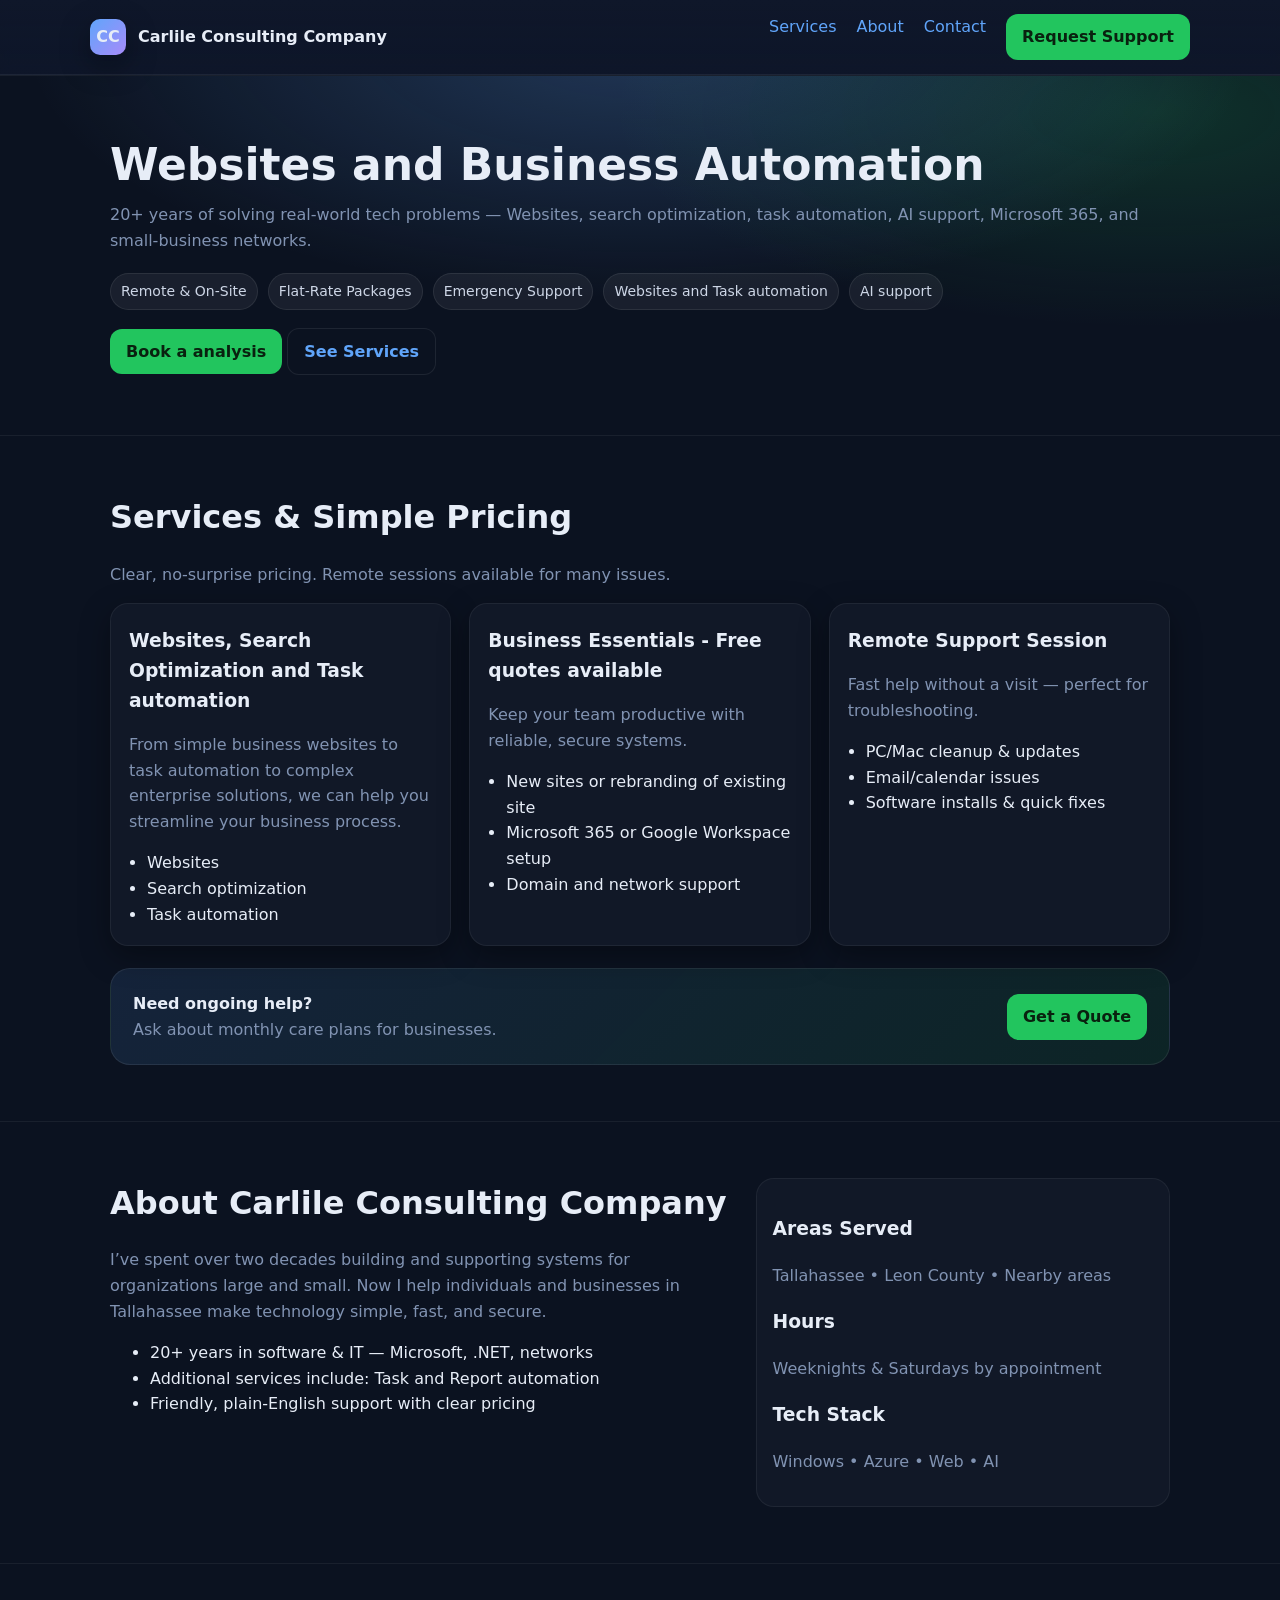
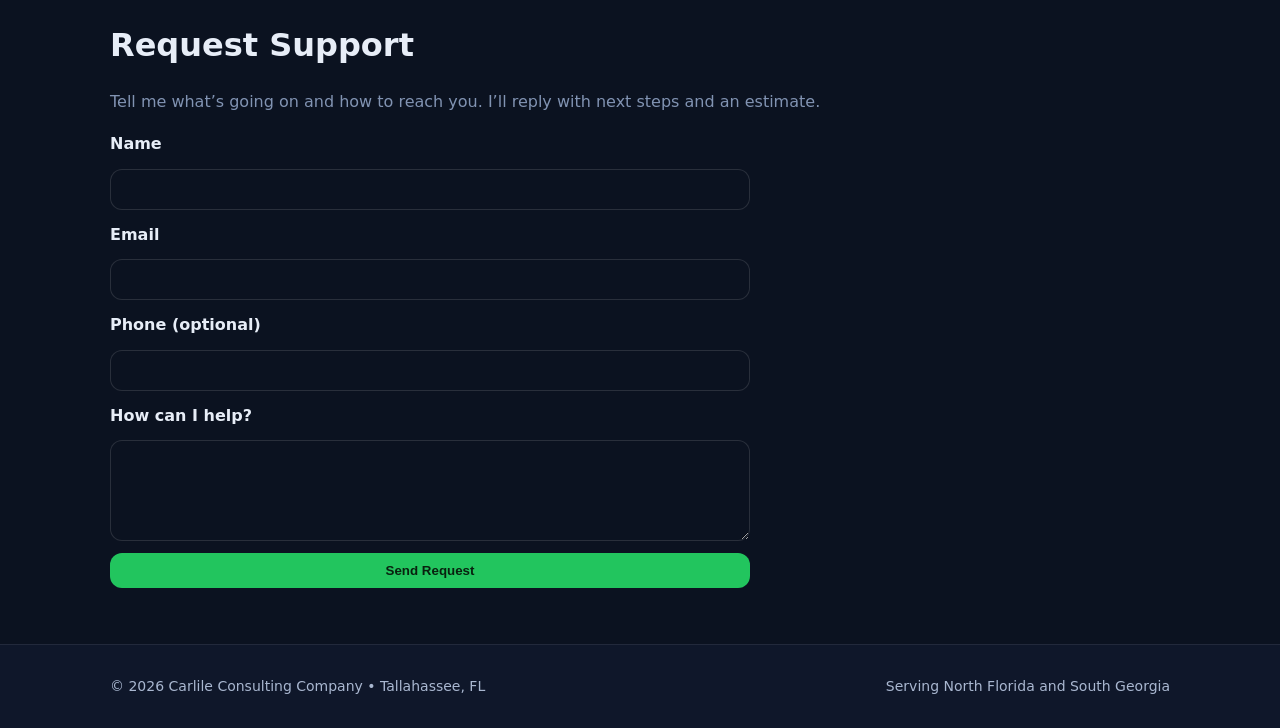
==== index.html @ 08ec19b7 "Update index.html" ====
<!DOCTYPE html>
<html lang="en">
<head>
  <meta charset="utf-8" />
  <meta name="viewport" content="width=device-width, initial-scale=1" />
  <title>Carlile Consulting Company | Websites and Process Automation in Tallahassee</title>
  <meta name="description" content="IT support in Tallahassee and Leon County. Websites, Search optimization, process and task automation, AI support, Wi‑Fi, Microsoft 365/Google Workspace, networking, cybersecurity basics, and remote help." />
  <meta name="theme-color" content="#0f172a" />

  <!-- Open Graph / Twitter -->
  <meta property="og:title" content="Carlile Consulting Company – Reliable IT Support" />
  <meta property="og:description" content="Local IT help in Tallahassee." />
  <meta property="og:type" content="website" />
  <meta property="og:url" content="https://www.carlileconsultingcompany.com/" />
  <meta property="og:image" content="/og-image.jpg" />
  <meta name="twitter:card" content="summary_large_image" />

  <!-- Favicon placeholders (replace files when ready) -->
  <link rel="icon" href="/favicon.ico" />
  <link rel="apple-touch-icon" href="/apple-touch-icon.png" />

  <style>
    :root{
      --bg: #0b1220;      /* page background */
      --panel:#0f172a;    /* header/footer panels */
      --muted:#8193b2;    /* secondary text */
      --fg:#e7edf7;       /* primary text */
      --brand:#60a5fa;    /* accents */
      --cta:#22c55e;      /* call-to-action */
      --card:#111827;     /* card background */
      --ring: rgba(96,165,250,.5);
      --shadow: 0 10px 30px rgba(0,0,0,.35);
    }
    *{box-sizing:border-box}
    html,body{margin:0;padding:0;background:var(--bg);color:var(--fg);font:16px/1.6 system-ui,-apple-system,Segoe UI,Roboto,Inter,Helvetica,Arial,sans-serif;}
    a{color:var(--brand);text-decoration:none}
    a:hover{text-decoration:underline}
    .container{max-width:1100px;margin-inline:auto;padding:0 20px}
    .sr-only{position:absolute;width:1px;height:1px;padding:0;margin:-1px;overflow:hidden;clip:rect(0,0,0,0);white-space:nowrap;border:0}

    /* Header */
    header{position:sticky;top:0;z-index:50;background:linear-gradient(180deg,var(--panel),rgba(15,23,42,.85));backdrop-filter:saturate(140%) blur(6px);border-bottom:1px solid rgba(255,255,255,.06)}
    .nav{display:flex;align-items:center;justify-content:space-between;padding:14px 0}
    .brand{display:flex;gap:12px;align-items:center}
    .logo{width:36px;height:36px;border-radius:10px;background:linear-gradient(135deg,var(--brand),#a78bfa);display:grid;place-items:center;box-shadow:var(--shadow)}
    .logo span{font-weight:700}
    nav ul{display:flex;gap:20px;list-style:none;margin:0;padding:0}
    .btn{display:inline-block;padding:10px 16px;border-radius:12px;font-weight:600;border:1px solid rgba(255,255,255,.08);background:#0b1220}
    .btn:hover{border-color:rgba(255,255,255,.25)}
    .btn-cta{background:var(--cta);border:none;color:#09210f}
    .btn-cta:hover{filter:brightness(1.05)}
    .mobile-toggle{display:none}

    /* Hero */
    .hero{padding:64px 0 40px;background:radial-gradient(80% 120% at 50% -10%,rgba(96,165,250,.25),transparent 60%), radial-gradient(70% 100% at 90% 10%,rgba(34,197,94,.18),transparent 60%)}
    .hero h1{font-size:clamp(28px,5vw,44px);line-height:1.15;margin:0 0 12px}
    .hero p{color:var(--muted);margin:0 0 20px}
    .badges{display:flex;flex-wrap:wrap;gap:10px;margin:18px 0}
    .badge{padding:6px 10px;border-radius:999px;background:rgba(255,255,255,.06);border:1px solid rgba(255,255,255,.08);font-size:14px;color:#cdd6e6}

    /* Sections */
    section{padding:56px 0;border-top:1px solid rgba(255,255,255,.06)}
    h2{font-size:clamp(22px,3.6vw,32px);margin:0 0 18px}
    .muted{color:var(--muted)}

    /* Services grid */
    .grid{display:grid;gap:18px}
    @media (min-width:720px){.grid{grid-template-columns:repeat(3,1fr)}}
    .card{background:var(--card);border:1px solid rgba(255,255,255,.06);border-radius:18px;padding:18px;box-shadow:var(--shadow)}
    .card h3{margin:4px 0 8px}
    .price{font-weight:700}
    .card ul{padding-left:18px;margin:6px 0 0}

    /* CTA panel */
    .panel{background:linear-gradient(135deg,rgba(96,165,250,.12),rgba(34,197,94,.10));border:1px solid rgba(255,255,255,.08);border-radius:20px;padding:22px;display:flex;gap:18px;align-items:center;justify-content:space-between;flex-wrap:wrap}

    /* About */
    .about{display:grid;gap:24px}
    @media (min-width:900px){.about{grid-template-columns:1.2fr .8fr}}
    .about .xp{background:var(--card);border:1px solid rgba(255,255,255,.06);border-radius:18px;padding:16px}

    /* Contact */
    form{display:grid;gap:12px;max-width:640px}
    label{font-weight:600}
    input,textarea{width:100%;padding:12px 14px;border-radius:12px;border:1px solid rgba(255,255,255,.12);background:#0b1220;color:var(--fg)}
    input:focus,textarea:focus{outline:2px solid var(--ring);border-color:transparent}

    /* Footer */
    footer{background:var(--panel);padding:30px 0;border-top:1px solid rgba(255,255,255,.08)}
    .foot{display:flex;gap:12px;flex-wrap:wrap;align-items:center;justify-content:space-between}
    .small{font-size:14px;color:#a9b7d0}

    /* Mobile nav */
    @media (max-width:720px){
      nav ul{display:none}
      .mobile-toggle{display:inline-flex;align-items:center;justify-content:center;width:40px;height:40px;border-radius:10px;border:1px solid rgba(255,255,255,.12);background:#0b1220}
      .mobile-open nav ul{display:flex;flex-direction:column;gap:12px;position:absolute;left:16px;right:16px;top:64px;padding:16px;border-radius:14px;background:#0b1220;border:1px solid rgba(255,255,255,.12)}
    }
  </style>
  <link rel="canonical" href="https://www.carlileconsultingcompany.com/" />
  <link rel="sitemap" type="application/xml" href="/sitemap.xml" />
</head>
<body>
  <a class="sr-only" href="#main">Skip to content</a>

  <header>
    <div class="container nav">
      <div class="brand">
        <div class="logo" aria-hidden="true"><span>CC</span></div>
        <strong>Carlile Consulting Company</strong>
      </div>
      <button class="mobile-toggle" aria-label="Toggle navigation" onclick="document.body.classList.toggle('mobile-open')">☰</button>
      <nav aria-label="Primary">
        <ul>
          <li><a href="#services">Services</a></li>
          <li><a href="#about">About</a></li>
          <li><a href="#contact">Contact</a></li>
          <li><a class="btn btn-cta" href="#contact">Request Support</a></li>
        </ul>
      </nav>
    </div>
  </header>

  <main id="main">
    <section class="hero">
      <div class="container">
        <h1>Websites and Business Automation</h1>
        <p class="muted">20+ years of solving real‑world tech problems — Websites, search optimization, task automation, AI support, Microsoft 365, and small‑business networks.</p>
        <div class="badges">
          <span class="badge">Remote & On‑Site</span>
          <span class="badge">Flat‑Rate Packages</span>
          <span class="badge">Emergency Support</span>
          <span class="badge">Websites and Task automation</span>
          <span class="badge">AI support</span>
        </div>
        <p>
          <a class="btn btn-cta" href="#contact">Book a analysis</a>
          <a class="btn" href="#services">See Services</a>
        </p>
      </div>
    </section>

    <section id="services">
      <div class="container">
        <h2>Services & Simple Pricing</h2>
        <p class="muted">Clear, no‑surprise pricing. Remote sessions available for many issues.</p>
        <div class="grid">
          <article class="card">
            <h3>Websites, Search Optimization and Task automation</h3>
            <p class="muted">From simple business websites to task automation to complex enterprise solutions, we can help you streamline your business process.</p>
            <ul>
              <li>Websites</li>
              <li>Search optimization</li>
              <li>Task automation</li>
            </ul>
          </article>
          <article class="card">
            <h3>Business Essentials <span class="price"> - Free quotes available</span></h3>
            <p class="muted">Keep your team productive with reliable, secure systems.</p>
            <ul>
              <li>New sites or rebranding of existing site</li>
              <li>Microsoft 365 or Google Workspace setup</li>
              <li>Domain and network support</li>
            </ul>
          </article>
          <article class="card">
            <h3>Remote Support Session</h3>
            <p class="muted">Fast help without a visit — perfect for troubleshooting.</p>
            <ul>
              <li>PC/Mac cleanup & updates</li>
              <li>Email/calendar issues</li>
              <li>Software installs & quick fixes</li>
            </ul>
          </article>
        </div>

        <div class="panel" style="margin-top:22px">
          <div>
            <strong>Need ongoing help?</strong>
            <div class="muted">Ask about monthly care plans for businesses.</div>
          </div>
          <a class="btn btn-cta" href="#contact">Get a Quote</a>
        </div>
      </div>
    </section>

    <section id="about">
      <div class="container about">
        <div>
          <h2>About Carlile Consulting Company</h2>
          <p class="muted">I’ve spent over two decades building and supporting systems for organizations large and small. Now I help individuals and businesses in Tallahassee make technology simple, fast, and secure.</p>
          <ul>
            <li>20+ years in software & IT — Microsoft, .NET, networks</li>
            <li>Additional services include: Task and Report automation</li>
            <li>Friendly, plain‑English support with clear pricing</li>
          </ul>
        </div>
        <aside class="xp">
          <h3>Areas Served</h3>
          <p class="muted">Tallahassee • Leon County • Nearby areas</p>
          <h3>Hours</h3>
          <p class="muted">Weeknights & Saturdays by appointment</p>
          <h3>Tech Stack</h3>
          <p class="muted">Windows • Azure • Web • AI</p>
        </aside>
      </div>
    </section>

    <section id="contact">
      <div class="container">
        <h2>Request Support</h2>
        <p class="muted">Tell me what’s going on and how to reach you. I’ll reply with next steps and an estimate.</p>
        <form id="contact-form" action="https://formspree.io/f/mdklwoqv" method="POST" onsubmit="return handleSubmit(event)">
          <label for="name">Name</label>
          <input id="name" name="name" type="text" required>
        
          <label for="email">Email</label>
          <input id="email" name="email" type="email" required>
        
          <label for="phone">Phone (optional)</label>
          <input id="phone" name="phone" type="tel">
        
          <label for="message">How can I help?</label>
          <textarea id="message" name="message" rows="5" required></textarea>
        
          <!-- Optional subject + tiny spam honeypot -->
          <input type="hidden" name="_subject" value="New support request from website">
          <input type="text" name="company" tabindex="-1" autocomplete="off" style="position:absolute;left:-10000px;">
        
          <button class="btn btn-cta" type="submit">Send Request</button>
        </form>

        <noscript>
          <p class="small">After you submit, you’ll see a simple confirmation page from our form provider. You can return here with your browser’s back button. For urgent requests, email <a href="mailto:support@carlileconsultingcompany.com">support@carlileconsultingcompany.com</a>.</p>
        </noscript>
      </div>
    </section>
  </main>

  <footer>
    <div class="container foot">
      <div class="small">© <span id="y"></span> Carlile Consulting Company • Tallahassee, FL</div>
      <div class="small">Serving North Florida and South Georgia</div>
    </div>
  </footer>

  <script>
    // Update copyright year
    const y = document.getElementById('y');
    if (y) y.textContent = new Date().getFullYear();

    // Formspree AJAX submit + redirect to /thanks.html
    window.handleSubmit = async function(e){
      e.preventDefault();
      const form = document.getElementById('contact-form');
      const submitBtn = form?.querySelector('button[type="submit"]');
      if (!form) return false;
      try {
        if (submitBtn){ submitBtn.disabled = true; submitBtn.textContent = 'Sending…'; }
        const data = new FormData(form);
        const res = await fetch(form.action, { method: form.method || 'POST', body: data, headers: { 'Accept': 'application/json' } });
        if (res.ok){
          window.location.href = '/thanks.html';
          return false;
        }
        const out = await res.json().catch(()=>null);
        const msg = out && out.errors ? out.errors.map(x=>x.message).join('') : 'There was a problem submitting the form. Please email support@carlileconsultingcompany.com.';
        alert(msg);
      } catch(err){
        alert('Network error. Please email support@carlileconsultingcompany.com.');
      } finally {
        if (submitBtn){ submitBtn.disabled = false; submitBtn.textContent = 'Send Request'; }
      }
      return false;
    }
  </script>
</body>
</html>
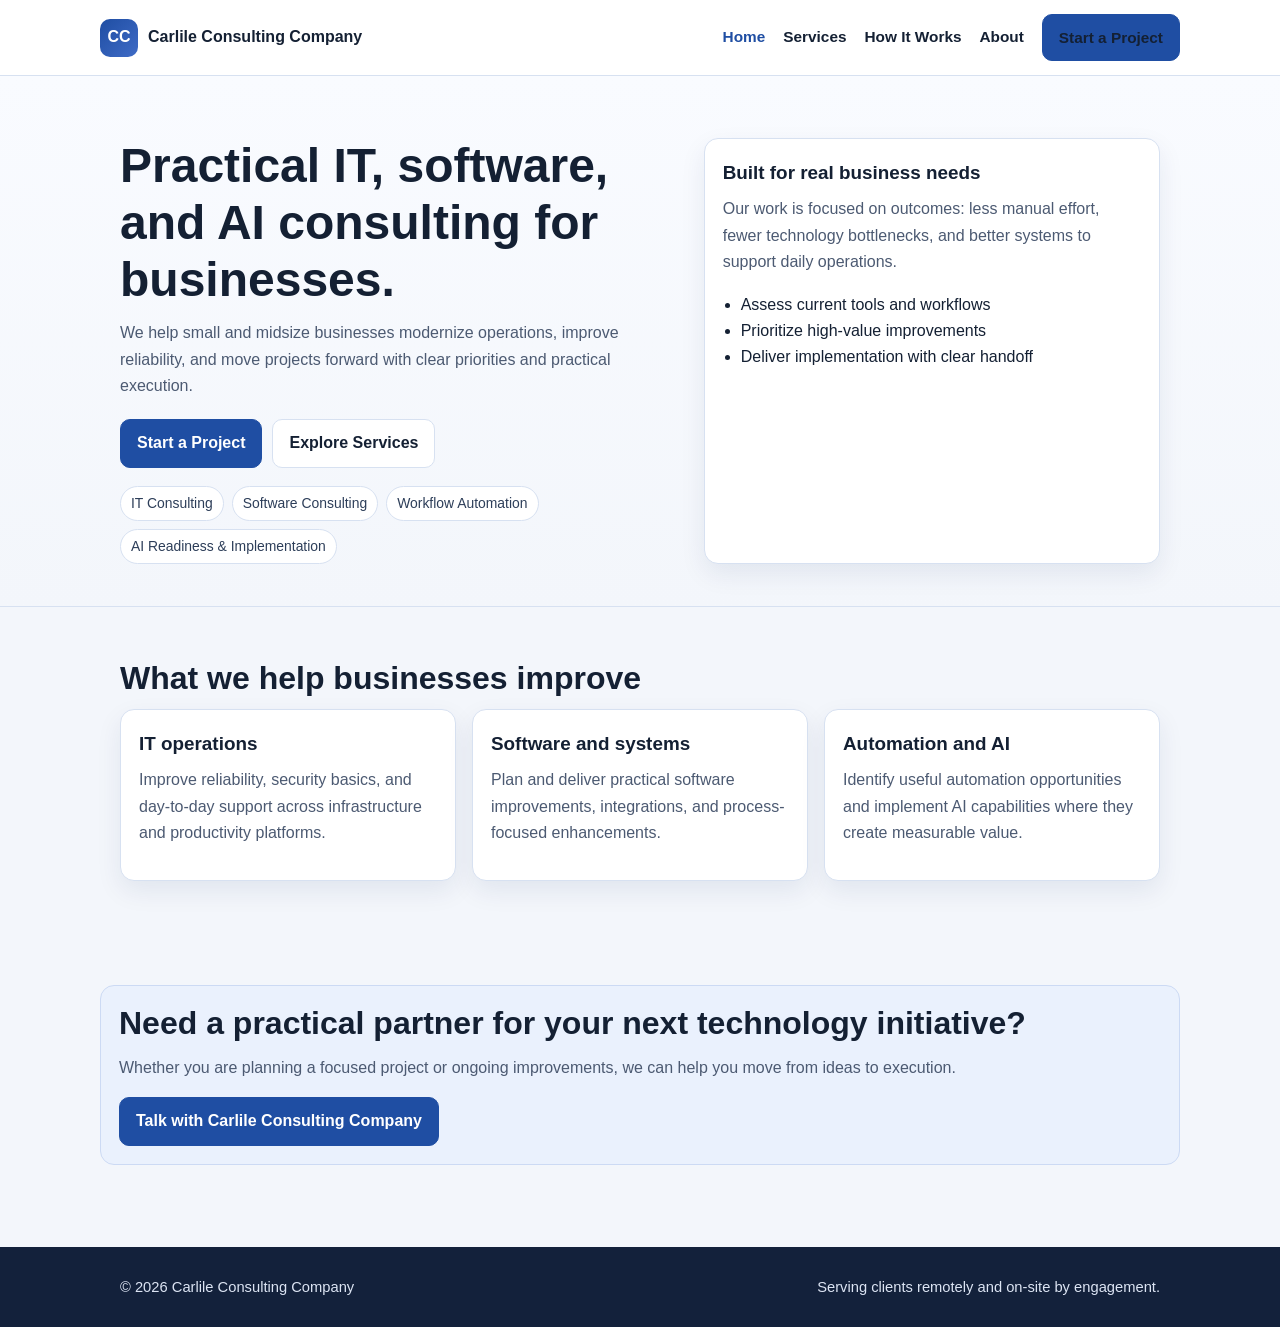
==== commit 69c19472: "Rebrand site for business-focused consulting and multi-page structure" ====
--- a/index.html
+++ b/index.html
@@ -3,119 +3,32 @@
 <head>
   <meta charset="utf-8" />
   <meta name="viewport" content="width=device-width, initial-scale=1" />
-  <title>Carlile Consulting Company | Websites and Process Automation in Tallahassee</title>
-  <meta name="description" content="IT support in Tallahassee and Leon County. Websites, Search optimization, process and task automation, AI support, Wi‑Fi, Microsoft 365/Google Workspace, networking, cybersecurity basics, and remote help." />
-  <meta name="theme-color" content="#0f172a" />
-
-  <!-- Open Graph / Twitter -->
-  <meta property="og:title" content="Carlile Consulting Company – Reliable IT Support" />
-  <meta property="og:description" content="Local IT help in Tallahassee." />
+  <title>Carlile Consulting Company | Practical IT, Software, and AI Consulting</title>
+  <meta name="description" content="Carlile Consulting Company helps small and midsize businesses improve operations through practical IT consulting, software consulting, workflow automation, and AI implementation." />
+  <meta property="og:title" content="Carlile Consulting Company" />
+  <meta property="og:description" content="Practical IT, software, and AI consulting for businesses." />
   <meta property="og:type" content="website" />
   <meta property="og:url" content="https://www.carlileconsultingcompany.com/" />
-  <meta property="og:image" content="/og-image.jpg" />
-  <meta name="twitter:card" content="summary_large_image" />
-
-  <!-- Favicon placeholders (replace files when ready) -->
+  <link rel="canonical" href="https://www.carlileconsultingcompany.com/" />
   <link rel="icon" href="/favicon.ico" />
-  <link rel="apple-touch-icon" href="/apple-touch-icon.png" />
-
-  <style>
-    :root{
-      --bg: #0b1220;      /* page background */
-      --panel:#0f172a;    /* header/footer panels */
-      --muted:#8193b2;    /* secondary text */
-      --fg:#e7edf7;       /* primary text */
-      --brand:#60a5fa;    /* accents */
-      --cta:#22c55e;      /* call-to-action */
-      --card:#111827;     /* card background */
-      --ring: rgba(96,165,250,.5);
-      --shadow: 0 10px 30px rgba(0,0,0,.35);
-    }
-    *{box-sizing:border-box}
-    html,body{margin:0;padding:0;background:var(--bg);color:var(--fg);font:16px/1.6 system-ui,-apple-system,Segoe UI,Roboto,Inter,Helvetica,Arial,sans-serif;}
-    a{color:var(--brand);text-decoration:none}
-    a:hover{text-decoration:underline}
-    .container{max-width:1100px;margin-inline:auto;padding:0 20px}
-    .sr-only{position:absolute;width:1px;height:1px;padding:0;margin:-1px;overflow:hidden;clip:rect(0,0,0,0);white-space:nowrap;border:0}
-
-    /* Header */
-    header{position:sticky;top:0;z-index:50;background:linear-gradient(180deg,var(--panel),rgba(15,23,42,.85));backdrop-filter:saturate(140%) blur(6px);border-bottom:1px solid rgba(255,255,255,.06)}
-    .nav{display:flex;align-items:center;justify-content:space-between;padding:14px 0}
-    .brand{display:flex;gap:12px;align-items:center}
-    .logo{width:36px;height:36px;border-radius:10px;background:linear-gradient(135deg,var(--brand),#a78bfa);display:grid;place-items:center;box-shadow:var(--shadow)}
-    .logo span{font-weight:700}
-    nav ul{display:flex;gap:20px;list-style:none;margin:0;padding:0}
-    .btn{display:inline-block;padding:10px 16px;border-radius:12px;font-weight:600;border:1px solid rgba(255,255,255,.08);background:#0b1220}
-    .btn:hover{border-color:rgba(255,255,255,.25)}
-    .btn-cta{background:var(--cta);border:none;color:#09210f}
-    .btn-cta:hover{filter:brightness(1.05)}
-    .mobile-toggle{display:none}
-
-    /* Hero */
-    .hero{padding:64px 0 40px;background:radial-gradient(80% 120% at 50% -10%,rgba(96,165,250,.25),transparent 60%), radial-gradient(70% 100% at 90% 10%,rgba(34,197,94,.18),transparent 60%)}
-    .hero h1{font-size:clamp(28px,5vw,44px);line-height:1.15;margin:0 0 12px}
-    .hero p{color:var(--muted);margin:0 0 20px}
-    .badges{display:flex;flex-wrap:wrap;gap:10px;margin:18px 0}
-    .badge{padding:6px 10px;border-radius:999px;background:rgba(255,255,255,.06);border:1px solid rgba(255,255,255,.08);font-size:14px;color:#cdd6e6}
-
-    /* Sections */
-    section{padding:56px 0;border-top:1px solid rgba(255,255,255,.06)}
-    h2{font-size:clamp(22px,3.6vw,32px);margin:0 0 18px}
-    .muted{color:var(--muted)}
-
-    /* Services grid */
-    .grid{display:grid;gap:18px}
-    @media (min-width:720px){.grid{grid-template-columns:repeat(3,1fr)}}
-    .card{background:var(--card);border:1px solid rgba(255,255,255,.06);border-radius:18px;padding:18px;box-shadow:var(--shadow)}
-    .card h3{margin:4px 0 8px}
-    .price{font-weight:700}
-    .card ul{padding-left:18px;margin:6px 0 0}
-
-    /* CTA panel */
-    .panel{background:linear-gradient(135deg,rgba(96,165,250,.12),rgba(34,197,94,.10));border:1px solid rgba(255,255,255,.08);border-radius:20px;padding:22px;display:flex;gap:18px;align-items:center;justify-content:space-between;flex-wrap:wrap}
-
-    /* About */
-    .about{display:grid;gap:24px}
-    @media (min-width:900px){.about{grid-template-columns:1.2fr .8fr}}
-    .about .xp{background:var(--card);border:1px solid rgba(255,255,255,.06);border-radius:18px;padding:16px}
-
-    /* Contact */
-    form{display:grid;gap:12px;max-width:640px}
-    label{font-weight:600}
-    input,textarea{width:100%;padding:12px 14px;border-radius:12px;border:1px solid rgba(255,255,255,.12);background:#0b1220;color:var(--fg)}
-    input:focus,textarea:focus{outline:2px solid var(--ring);border-color:transparent}
-
-    /* Footer */
-    footer{background:var(--panel);padding:30px 0;border-top:1px solid rgba(255,255,255,.08)}
-    .foot{display:flex;gap:12px;flex-wrap:wrap;align-items:center;justify-content:space-between}
-    .small{font-size:14px;color:#a9b7d0}
-
-    /* Mobile nav */
-    @media (max-width:720px){
-      nav ul{display:none}
-      .mobile-toggle{display:inline-flex;align-items:center;justify-content:center;width:40px;height:40px;border-radius:10px;border:1px solid rgba(255,255,255,.12);background:#0b1220}
-      .mobile-open nav ul{display:flex;flex-direction:column;gap:12px;position:absolute;left:16px;right:16px;top:64px;padding:16px;border-radius:14px;background:#0b1220;border:1px solid rgba(255,255,255,.12)}
-    }
-  </style>
-  <link rel="canonical" href="https://www.carlileconsultingcompany.com/" />
-  <link rel="sitemap" type="application/xml" href="/sitemap.xml" />
+  <link rel="stylesheet" href="assets/styles.css" />
 </head>
 <body>
   <a class="sr-only" href="#main">Skip to content</a>
-
-  <header>
-    <div class="container nav">
-      <div class="brand">
-        <div class="logo" aria-hidden="true"><span>CC</span></div>
-        <strong>Carlile Consulting Company</strong>
-      </div>
-      <button class="mobile-toggle" aria-label="Toggle navigation" onclick="document.body.classList.toggle('mobile-open')">☰</button>
+  <header class="site-header">
+    <div class="container nav-wrap">
+      <a class="brand" href="/">
+        <span class="brand-mark" aria-hidden="true">CC</span>
+        <span>Carlile Consulting Company</span>
+      </a>
+      <button class="nav-toggle" type="button" aria-label="Toggle navigation">☰</button>
       <nav aria-label="Primary">
-        <ul>
-          <li><a href="#services">Services</a></li>
-          <li><a href="#about">About</a></li>
-          <li><a href="#contact">Contact</a></li>
-          <li><a class="btn btn-cta" href="#contact">Request Support</a></li>
+        <ul class="nav-menu">
+          <li><a class="active" href="/">Home</a></li>
+          <li><a href="services.html">Services</a></li>
+          <li><a href="how-it-works.html">How It Works</a></li>
+          <li><a href="about.html">About</a></li>
+          <li><a class="btn btn-primary" href="contact.html">Start a Project</a></li>
         </ul>
       </nav>
     </div>
@@ -123,156 +36,68 @@
 
   <main id="main">
     <section class="hero">
-      <div class="container">
-        <h1>Websites and Business Automation</h1>
-        <p class="muted">20+ years of solving real‑world tech problems — Websites, search optimization, task automation, AI support, Microsoft 365, and small‑business networks.</p>
-        <div class="badges">
-          <span class="badge">Remote & On‑Site</span>
-          <span class="badge">Flat‑Rate Packages</span>
-          <span class="badge">Emergency Support</span>
-          <span class="badge">Websites and Task automation</span>
-          <span class="badge">AI support</span>
+      <div class="container split">
+        <div>
+          <h1>Practical IT, software, and AI consulting for businesses.</h1>
+          <p class="muted">We help small and midsize businesses modernize operations, improve reliability, and move projects forward with clear priorities and practical execution.</p>
+          <div class="actions">
+            <a class="btn btn-primary" href="contact.html">Start a Project</a>
+            <a class="btn" href="services.html">Explore Services</a>
+          </div>
+          <div class="badges">
+            <span class="badge">IT Consulting</span>
+            <span class="badge">Software Consulting</span>
+            <span class="badge">Workflow Automation</span>
+            <span class="badge">AI Readiness & Implementation</span>
+          </div>
         </div>
-        <p>
-          <a class="btn btn-cta" href="#contact">Book a analysis</a>
-          <a class="btn" href="#services">See Services</a>
-        </p>
+        <aside class="card">
+          <h3>Built for real business needs</h3>
+          <p class="muted">Our work is focused on outcomes: less manual effort, fewer technology bottlenecks, and better systems to support daily operations.</p>
+          <ul class="checklist">
+            <li>Assess current tools and workflows</li>
+            <li>Prioritize high-value improvements</li>
+            <li>Deliver implementation with clear handoff</li>
+          </ul>
+        </aside>
       </div>
     </section>
 
-    <section id="services">
+    <section>
       <div class="container">
-        <h2>Services & Simple Pricing</h2>
-        <p class="muted">Clear, no‑surprise pricing. Remote sessions available for many issues.</p>
-        <div class="grid">
+        <h2>What we help businesses improve</h2>
+        <div class="card-grid cols-3">
           <article class="card">
-            <h3>Websites, Search Optimization and Task automation</h3>
-            <p class="muted">From simple business websites to task automation to complex enterprise solutions, we can help you streamline your business process.</p>
-            <ul>
-              <li>Websites</li>
-              <li>Search optimization</li>
-              <li>Task automation</li>
-            </ul>
+            <h3>IT operations</h3>
+            <p class="muted">Improve reliability, security basics, and day-to-day support across infrastructure and productivity platforms.</p>
           </article>
           <article class="card">
-            <h3>Business Essentials <span class="price"> - Free quotes available</span></h3>
-            <p class="muted">Keep your team productive with reliable, secure systems.</p>
-            <ul>
-              <li>New sites or rebranding of existing site</li>
-              <li>Microsoft 365 or Google Workspace setup</li>
-              <li>Domain and network support</li>
-            </ul>
+            <h3>Software and systems</h3>
+            <p class="muted">Plan and deliver practical software improvements, integrations, and process-focused enhancements.</p>
           </article>
           <article class="card">
-            <h3>Remote Support Session</h3>
-            <p class="muted">Fast help without a visit — perfect for troubleshooting.</p>
-            <ul>
-              <li>PC/Mac cleanup & updates</li>
-              <li>Email/calendar issues</li>
-              <li>Software installs & quick fixes</li>
-            </ul>
+            <h3>Automation and AI</h3>
+            <p class="muted">Identify useful automation opportunities and implement AI capabilities where they create measurable value.</p>
           </article>
-        </div>
-
-        <div class="panel" style="margin-top:22px">
-          <div>
-            <strong>Need ongoing help?</strong>
-            <div class="muted">Ask about monthly care plans for businesses.</div>
-          </div>
-          <a class="btn btn-cta" href="#contact">Get a Quote</a>
         </div>
       </div>
     </section>
 
-    <section id="about">
-      <div class="container about">
-        <div>
-          <h2>About Carlile Consulting Company</h2>
-          <p class="muted">I’ve spent over two decades building and supporting systems for organizations large and small. Now I help individuals and businesses in Tallahassee make technology simple, fast, and secure.</p>
-          <ul>
-            <li>20+ years in software & IT — Microsoft, .NET, networks</li>
-            <li>Additional services include: Task and Report automation</li>
-            <li>Friendly, plain‑English support with clear pricing</li>
-          </ul>
-        </div>
-        <aside class="xp">
-          <h3>Areas Served</h3>
-          <p class="muted">Tallahassee • Leon County • Nearby areas</p>
-          <h3>Hours</h3>
-          <p class="muted">Weeknights & Saturdays by appointment</p>
-          <h3>Tech Stack</h3>
-          <p class="muted">Windows • Azure • Web • AI</p>
-        </aside>
-      </div>
-    </section>
-
-    <section id="contact">
-      <div class="container">
-        <h2>Request Support</h2>
-        <p class="muted">Tell me what’s going on and how to reach you. I’ll reply with next steps and an estimate.</p>
-        <form id="contact-form" action="https://formspree.io/f/mdklwoqv" method="POST" onsubmit="return handleSubmit(event)">
-          <label for="name">Name</label>
-          <input id="name" name="name" type="text" required>
-        
-          <label for="email">Email</label>
-          <input id="email" name="email" type="email" required>
-        
-          <label for="phone">Phone (optional)</label>
-          <input id="phone" name="phone" type="tel">
-        
-          <label for="message">How can I help?</label>
-          <textarea id="message" name="message" rows="5" required></textarea>
-        
-          <!-- Optional subject + tiny spam honeypot -->
-          <input type="hidden" name="_subject" value="New support request from website">
-          <input type="text" name="company" tabindex="-1" autocomplete="off" style="position:absolute;left:-10000px;">
-        
-          <button class="btn btn-cta" type="submit">Send Request</button>
-        </form>
-
-        <noscript>
-          <p class="small">After you submit, you’ll see a simple confirmation page from our form provider. You can return here with your browser’s back button. For urgent requests, email <a href="mailto:support@carlileconsultingcompany.com">support@carlileconsultingcompany.com</a>.</p>
-        </noscript>
+    <section>
+      <div class="container panel">
+        <h2>Need a practical partner for your next technology initiative?</h2>
+        <p class="muted">Whether you are planning a focused project or ongoing improvements, we can help you move from ideas to execution.</p>
+        <a class="btn btn-primary" href="contact.html">Talk with Carlile Consulting Company</a>
       </div>
     </section>
   </main>
 
-  <footer>
-    <div class="container foot">
-      <div class="small">© <span id="y"></span> Carlile Consulting Company • Tallahassee, FL</div>
-      <div class="small">Serving North Florida and South Georgia</div>
+  <footer class="site-footer">
+    <div class="container footer-wrap">
+      <div class="small">© <span id="year"></span> Carlile Consulting Company</div>
+      <div class="small">Serving clients remotely and on-site by engagement.</div>
     </div>
   </footer>
-
-  <script>
-    // Update copyright year
-    const y = document.getElementById('y');
-    if (y) y.textContent = new Date().getFullYear();
-
-    // Formspree AJAX submit + redirect to /thanks.html
-    window.handleSubmit = async function(e){
-      e.preventDefault();
-      const form = document.getElementById('contact-form');
-      const submitBtn = form?.querySelector('button[type="submit"]');
-      if (!form) return false;
-      try {
-        if (submitBtn){ submitBtn.disabled = true; submitBtn.textContent = 'Sending…'; }
-        const data = new FormData(form);
-        const res = await fetch(form.action, { method: form.method || 'POST', body: data, headers: { 'Accept': 'application/json' } });
-        if (res.ok){
-          window.location.href = '/thanks.html';
-          return false;
-        }
-        const out = await res.json().catch(()=>null);
-        const msg = out && out.errors ? out.errors.map(x=>x.message).join('') : 'There was a problem submitting the form. Please email support@carlileconsultingcompany.com.';
-        alert(msg);
-      } catch(err){
-        alert('Network error. Please email support@carlileconsultingcompany.com.');
-      } finally {
-        if (submitBtn){ submitBtn.disabled = false; submitBtn.textContent = 'Send Request'; }
-      }
-      return false;
-    }
-  </script>
+  <script src="assets/site.js" defer></script>
 </body>
 </html>
--- a/assets/styles.css
+++ b/assets/styles.css
@@ -0,0 +1,302 @@
+:root {
+  --bg: #f3f6fb;
+  --surface: #ffffff;
+  --surface-muted: #eef3fa;
+  --text: #142033;
+  --muted: #4c5a72;
+  --line: #d7e1f1;
+  --brand: #1f4ea3;
+  --brand-dark: #163a7a;
+  --accent: #0f766e;
+  --radius: 14px;
+  --shadow: 0 10px 26px rgba(16, 44, 88, 0.08);
+}
+
+* { box-sizing: border-box; }
+
+html, body {
+  margin: 0;
+  padding: 0;
+  background: var(--bg);
+  color: var(--text);
+  font: 16px/1.65 "Inter", "Segoe UI", Roboto, Helvetica, Arial, sans-serif;
+}
+
+a {
+  color: var(--brand);
+  text-decoration: none;
+}
+
+a:hover,
+a:focus-visible {
+  text-decoration: underline;
+}
+
+img { max-width: 100%; }
+
+.container {
+  max-width: 1080px;
+  margin: 0 auto;
+  padding: 0 20px;
+}
+
+.sr-only {
+  position: absolute;
+  width: 1px;
+  height: 1px;
+  margin: -1px;
+  overflow: hidden;
+  clip: rect(0, 0, 0, 0);
+  border: 0;
+}
+
+.site-header {
+  background: var(--surface);
+  border-bottom: 1px solid var(--line);
+  position: sticky;
+  top: 0;
+  z-index: 50;
+}
+
+.nav-wrap {
+  display: flex;
+  align-items: center;
+  justify-content: space-between;
+  gap: 12px;
+  padding: 14px 0;
+}
+
+.brand {
+  display: inline-flex;
+  align-items: center;
+  gap: 10px;
+  font-weight: 700;
+  color: var(--text);
+}
+
+.brand-mark {
+  display: grid;
+  place-items: center;
+  width: 38px;
+  height: 38px;
+  border-radius: 10px;
+  background: linear-gradient(135deg, var(--brand), #3f6bc6);
+  color: #fff;
+  font-weight: 700;
+}
+
+.nav-toggle {
+  display: none;
+  width: 40px;
+  height: 40px;
+  border: 1px solid var(--line);
+  border-radius: 10px;
+  background: var(--surface);
+  color: var(--text);
+}
+
+.nav-menu {
+  display: flex;
+  align-items: center;
+  gap: 18px;
+  list-style: none;
+  padding: 0;
+  margin: 0;
+}
+
+.nav-menu a {
+  color: var(--text);
+  font-weight: 600;
+  font-size: 0.96rem;
+}
+
+.nav-menu a.active {
+  color: var(--brand);
+}
+
+.btn {
+  display: inline-block;
+  padding: 10px 16px;
+  border-radius: 10px;
+  border: 1px solid var(--line);
+  background: var(--surface);
+  color: var(--text);
+  font-weight: 600;
+}
+
+.btn:hover,
+.btn:focus-visible {
+  border-color: #b8c8e5;
+  text-decoration: none;
+}
+
+.btn-primary {
+  background: var(--brand);
+  color: #fff;
+  border-color: var(--brand);
+}
+
+.btn-primary:hover,
+.btn-primary:focus-visible {
+  background: var(--brand-dark);
+  border-color: var(--brand-dark);
+}
+
+.hero {
+  padding: 62px 0 42px;
+  background: linear-gradient(180deg, #f9fbff, #f3f6fb);
+  border-bottom: 1px solid var(--line);
+}
+
+h1 {
+  margin: 0 0 12px;
+  font-size: clamp(2rem, 4.6vw, 3rem);
+  line-height: 1.18;
+}
+
+h2 {
+  margin: 0 0 12px;
+  font-size: clamp(1.5rem, 3.6vw, 2rem);
+  line-height: 1.2;
+}
+
+h3 {
+  margin: 0 0 8px;
+  font-size: 1.18rem;
+}
+
+p { margin: 0 0 16px; }
+
+.muted { color: var(--muted); }
+
+.actions {
+  display: flex;
+  flex-wrap: wrap;
+  gap: 10px;
+  margin-top: 20px;
+}
+
+.badges {
+  display: flex;
+  flex-wrap: wrap;
+  gap: 8px;
+  margin-top: 18px;
+}
+
+.badge {
+  padding: 5px 10px;
+  border: 1px solid var(--line);
+  background: var(--surface);
+  border-radius: 999px;
+  color: #2d3e59;
+  font-size: 0.87rem;
+}
+
+section {
+  padding: 52px 0;
+}
+
+.split {
+  display: grid;
+  gap: 26px;
+}
+
+.card-grid {
+  display: grid;
+  gap: 16px;
+}
+
+.card {
+  background: var(--surface);
+  border: 1px solid var(--line);
+  border-radius: var(--radius);
+  padding: 18px;
+  box-shadow: var(--shadow);
+}
+
+.card ul,
+.checklist,
+.steps {
+  margin: 0;
+  padding-left: 18px;
+}
+
+.panel {
+  background: #eaf1fd;
+  border: 1px solid #ccdaf4;
+  border-radius: var(--radius);
+  padding: 18px;
+}
+
+.site-footer {
+  background: #13213b;
+  color: #dce4f3;
+  padding: 28px 0;
+  margin-top: 30px;
+}
+
+.footer-wrap {
+  display: flex;
+  justify-content: space-between;
+  gap: 8px;
+  flex-wrap: wrap;
+}
+
+.small { font-size: 0.92rem; }
+
+form {
+  display: grid;
+  gap: 10px;
+  max-width: 700px;
+}
+
+label {
+  font-weight: 600;
+  font-size: 0.95rem;
+}
+
+input,
+textarea,
+select {
+  width: 100%;
+  border: 1px solid #c7d5ee;
+  border-radius: 10px;
+  padding: 11px 12px;
+  font: inherit;
+  background: #fff;
+  color: var(--text);
+}
+
+input:focus,
+textarea:focus,
+select:focus {
+  outline: 2px solid #9db8e7;
+  border-color: #9db8e7;
+}
+
+@media (min-width: 800px) {
+  .split { grid-template-columns: 1.1fr 0.9fr; }
+  .card-grid.cols-3 { grid-template-columns: repeat(3, 1fr); }
+  .card-grid.cols-2 { grid-template-columns: repeat(2, 1fr); }
+}
+
+@media (max-width: 780px) {
+  .nav-toggle { display: inline-grid; place-items: center; }
+
+  .nav-menu {
+    display: none;
+    position: absolute;
+    left: 20px;
+    right: 20px;
+    top: 64px;
+    flex-direction: column;
+    align-items: flex-start;
+    background: var(--surface);
+    border: 1px solid var(--line);
+    border-radius: 12px;
+    padding: 14px;
+    box-shadow: var(--shadow);
+  }
+
+  body.mobile-open .nav-menu { display: flex; }
+}
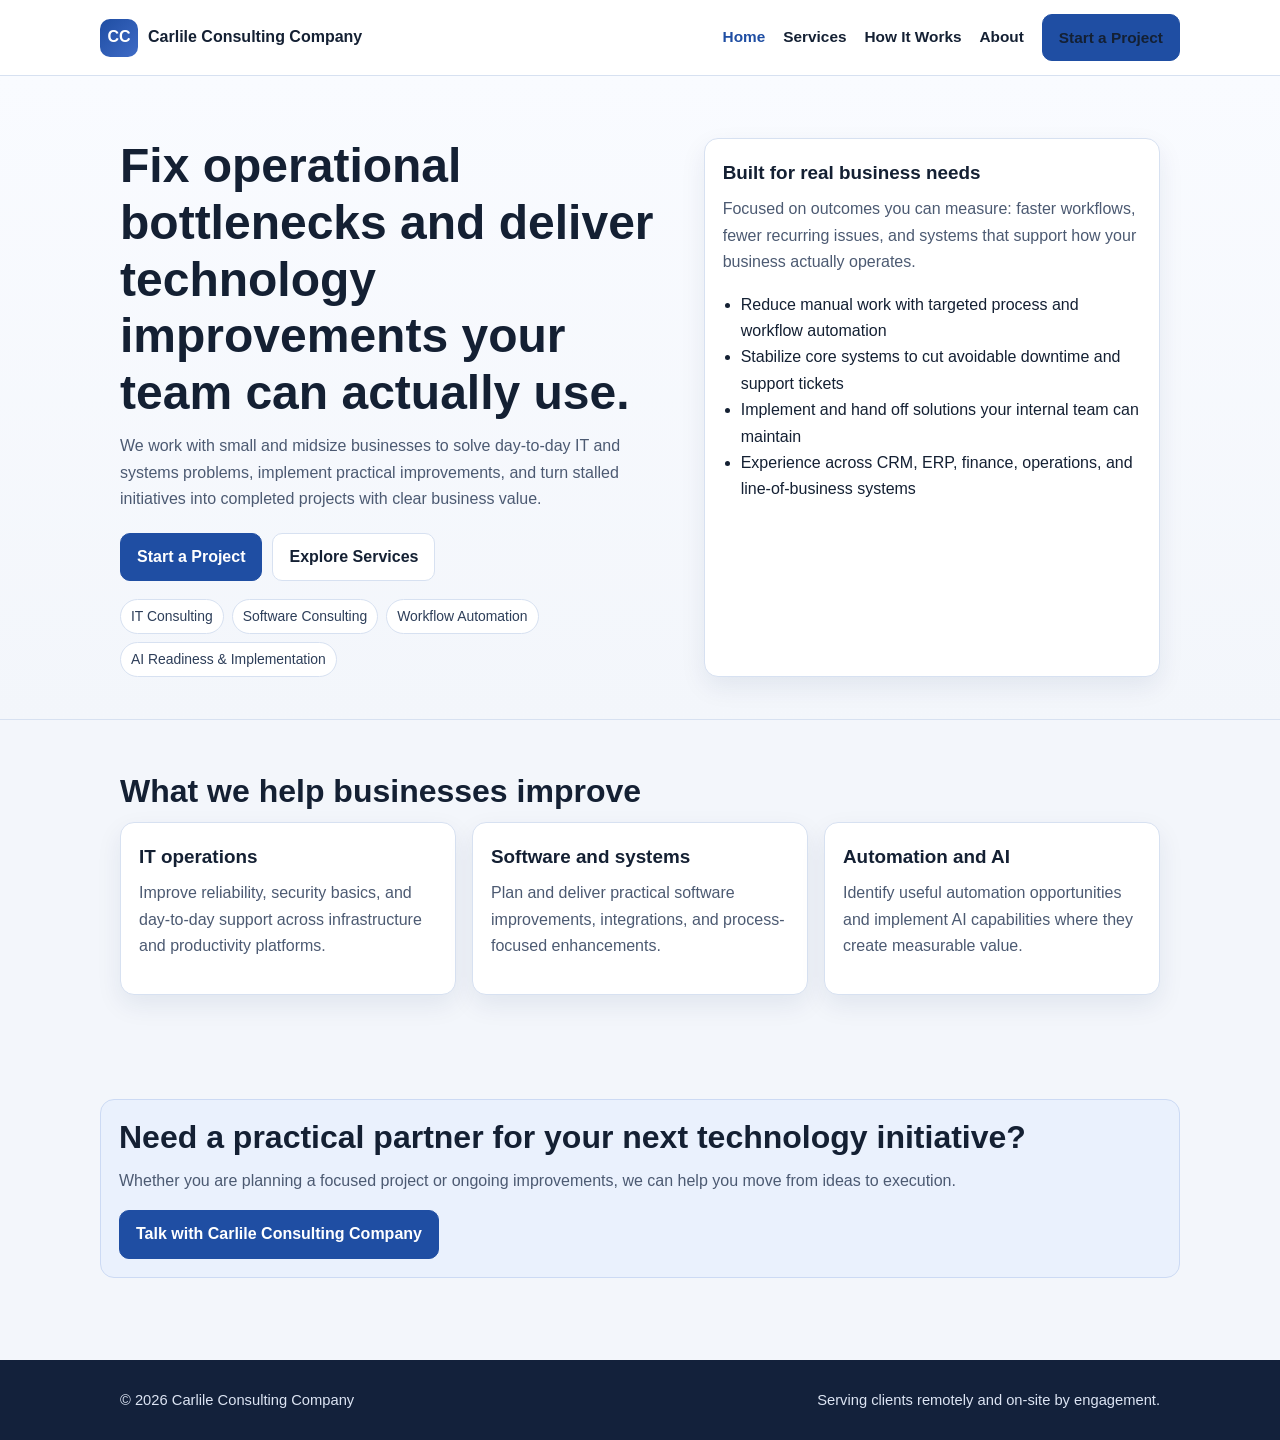
==== commit fc3f8d7f: "Refine homepage hero copy for practical differentiation" ====
--- a/index.html
+++ b/index.html
@@ -38,8 +38,8 @@
     <section class="hero">
       <div class="container split">
         <div>
-          <h1>Practical IT, software, and AI consulting for businesses.</h1>
-          <p class="muted">We help small and midsize businesses modernize operations, improve reliability, and move projects forward with clear priorities and practical execution.</p>
+          <h1>Fix operational bottlenecks and deliver technology improvements your team can actually use.</h1>
+          <p class="muted">We work with small and midsize businesses to solve day-to-day IT and systems problems, implement practical improvements, and turn stalled initiatives into completed projects with clear business value.</p>
           <div class="actions">
             <a class="btn btn-primary" href="contact.html">Start a Project</a>
             <a class="btn" href="services.html">Explore Services</a>
@@ -53,11 +53,12 @@
         </div>
         <aside class="card">
           <h3>Built for real business needs</h3>
-          <p class="muted">Our work is focused on outcomes: less manual effort, fewer technology bottlenecks, and better systems to support daily operations.</p>
+          <p class="muted">Focused on outcomes you can measure: faster workflows, fewer recurring issues, and systems that support how your business actually operates.</p>
           <ul class="checklist">
-            <li>Assess current tools and workflows</li>
-            <li>Prioritize high-value improvements</li>
-            <li>Deliver implementation with clear handoff</li>
+            <li>Reduce manual work with targeted process and workflow automation</li>
+            <li>Stabilize core systems to cut avoidable downtime and support tickets</li>
+            <li>Implement and hand off solutions your internal team can maintain</li>
+            <li>Experience across CRM, ERP, finance, operations, and line-of-business systems</li>
           </ul>
         </aside>
       </div>
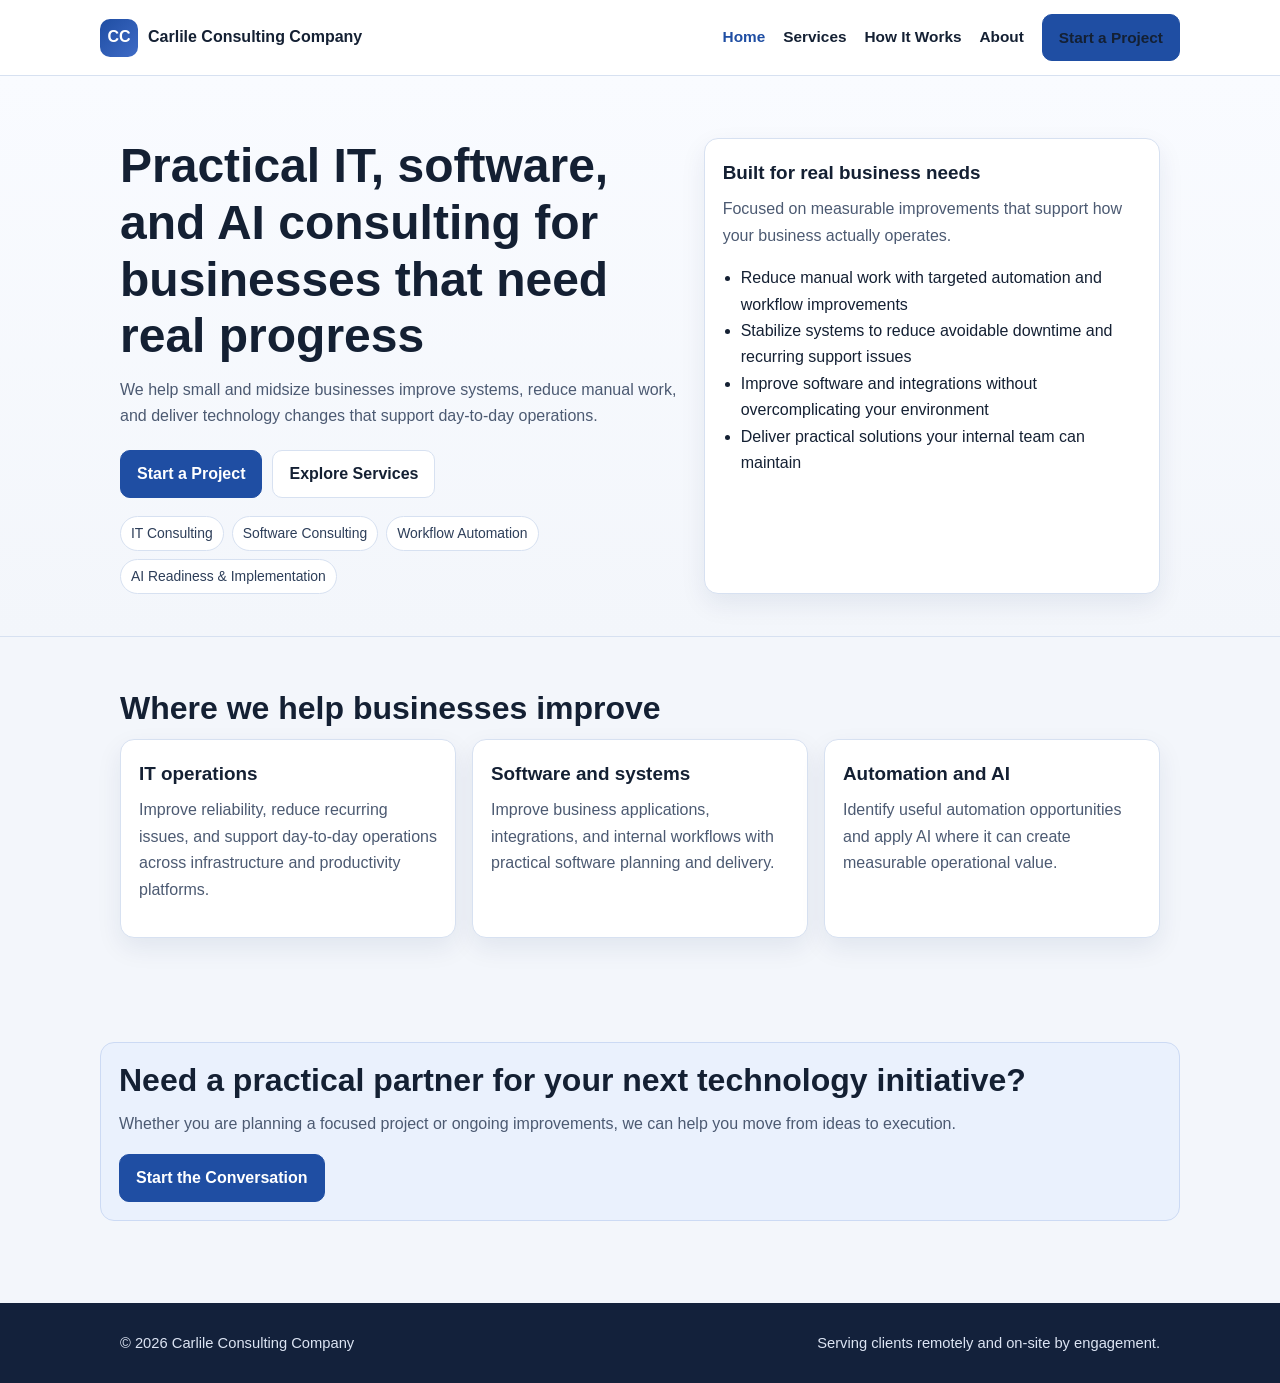
==== commit c575ef0e: "Refine home page messaging for clarity and outcomes" ====
--- a/index.html
+++ b/index.html
@@ -38,8 +38,8 @@
     <section class="hero">
       <div class="container split">
         <div>
-          <h1>Fix operational bottlenecks and deliver technology improvements your team can actually use.</h1>
-          <p class="muted">We work with small and midsize businesses to solve day-to-day IT and systems problems, implement practical improvements, and turn stalled initiatives into completed projects with clear business value.</p>
+          <h1>Practical IT, software, and AI consulting for businesses that need real progress</h1>
+          <p class="muted">We help small and midsize businesses improve systems, reduce manual work, and deliver technology changes that support day-to-day operations.</p>
           <div class="actions">
             <a class="btn btn-primary" href="contact.html">Start a Project</a>
             <a class="btn" href="services.html">Explore Services</a>
@@ -53,12 +53,12 @@
         </div>
         <aside class="card">
           <h3>Built for real business needs</h3>
-          <p class="muted">Focused on outcomes you can measure: faster workflows, fewer recurring issues, and systems that support how your business actually operates.</p>
+          <p class="muted">Focused on measurable improvements that support how your business actually operates.</p>
           <ul class="checklist">
-            <li>Reduce manual work with targeted process and workflow automation</li>
-            <li>Stabilize core systems to cut avoidable downtime and support tickets</li>
-            <li>Implement and hand off solutions your internal team can maintain</li>
-            <li>Experience across CRM, ERP, finance, operations, and line-of-business systems</li>
+            <li>Reduce manual work with targeted automation and workflow improvements</li>
+            <li>Stabilize systems to reduce avoidable downtime and recurring support issues</li>
+            <li>Improve software and integrations without overcomplicating your environment</li>
+            <li>Deliver practical solutions your internal team can maintain</li>
           </ul>
         </aside>
       </div>
@@ -66,19 +66,19 @@
 
     <section>
       <div class="container">
-        <h2>What we help businesses improve</h2>
+        <h2>Where we help businesses improve</h2>
         <div class="card-grid cols-3">
           <article class="card">
             <h3>IT operations</h3>
-            <p class="muted">Improve reliability, security basics, and day-to-day support across infrastructure and productivity platforms.</p>
+            <p class="muted">Improve reliability, reduce recurring issues, and support day-to-day operations across infrastructure and productivity platforms.</p>
           </article>
           <article class="card">
             <h3>Software and systems</h3>
-            <p class="muted">Plan and deliver practical software improvements, integrations, and process-focused enhancements.</p>
+            <p class="muted">Improve business applications, integrations, and internal workflows with practical software planning and delivery.</p>
           </article>
           <article class="card">
             <h3>Automation and AI</h3>
-            <p class="muted">Identify useful automation opportunities and implement AI capabilities where they create measurable value.</p>
+            <p class="muted">Identify useful automation opportunities and apply AI where it can create measurable operational value.</p>
           </article>
         </div>
       </div>
@@ -88,7 +88,7 @@
       <div class="container panel">
         <h2>Need a practical partner for your next technology initiative?</h2>
         <p class="muted">Whether you are planning a focused project or ongoing improvements, we can help you move from ideas to execution.</p>
-        <a class="btn btn-primary" href="contact.html">Talk with Carlile Consulting Company</a>
+        <a class="btn btn-primary" href="contact.html">Start the Conversation</a>
       </div>
     </section>
   </main>
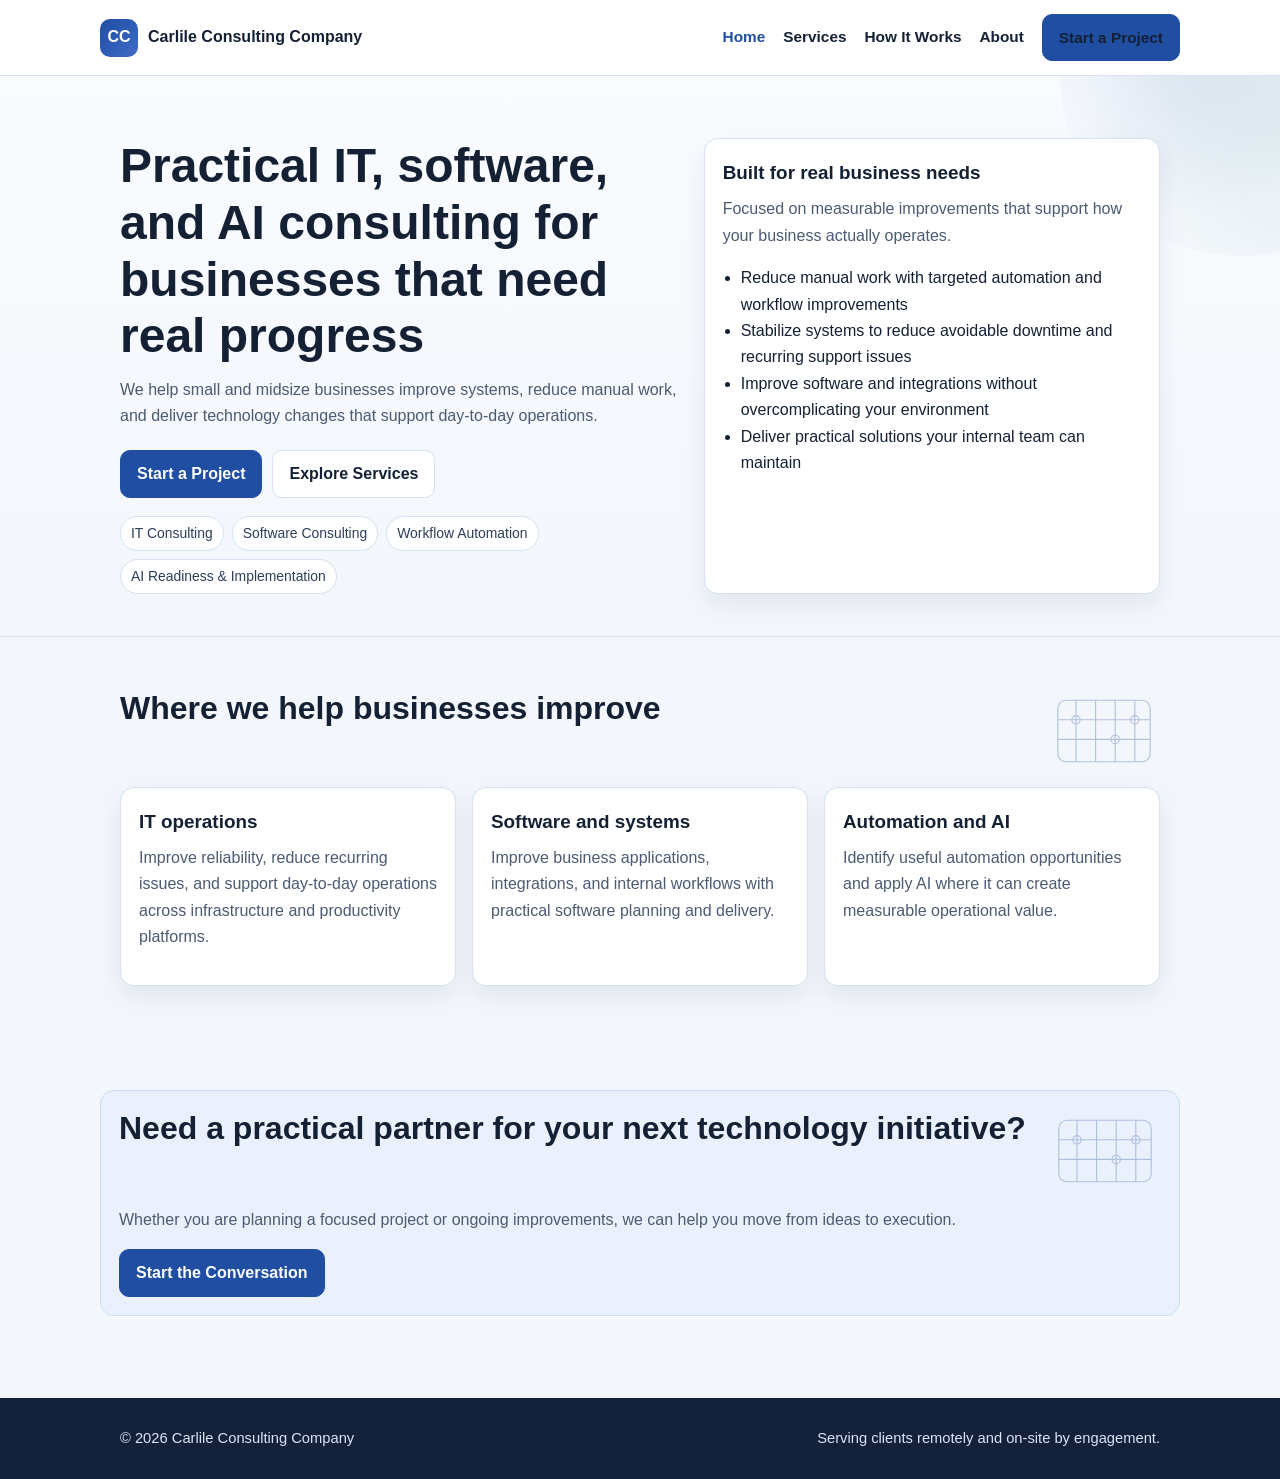
==== commit acc3cc1b: "Add lightweight SVG icons and section visuals across site" ====
--- a/index.html
+++ b/index.html
@@ -66,7 +66,12 @@
 
     <section>
       <div class="container">
-        <h2>Where we help businesses improve</h2>
+        <div class="section-head">
+          <h2>Where we help businesses improve</h2>
+          <div class="section-visual" aria-hidden="true">
+            <svg viewBox="0 0 160 120"><use href="assets/visuals.svg#visual-grid"></use></svg>
+          </div>
+        </div>
         <div class="card-grid cols-3">
           <article class="card">
             <h3>IT operations</h3>
@@ -86,7 +91,12 @@
 
     <section>
       <div class="container panel">
-        <h2>Need a practical partner for your next technology initiative?</h2>
+        <div class="section-head">
+          <h2>Need a practical partner for your next technology initiative?</h2>
+          <div class="section-visual" aria-hidden="true">
+            <svg viewBox="0 0 160 120"><use href="assets/visuals.svg#visual-grid"></use></svg>
+          </div>
+        </div>
         <p class="muted">Whether you are planning a focused project or ongoing improvements, we can help you move from ideas to execution.</p>
         <a class="btn btn-primary" href="contact.html">Start the Conversation</a>
       </div>
--- a/assets/styles.css
+++ b/assets/styles.css
@@ -143,9 +143,30 @@
 }
 
 .hero {
+  position: relative;
+  overflow: hidden;
   padding: 62px 0 42px;
   background: linear-gradient(180deg, #f9fbff, #f3f6fb);
   border-bottom: 1px solid var(--line);
+}
+
+.hero::after {
+  content: "";
+  position: absolute;
+  width: 360px;
+  height: 360px;
+  top: -180px;
+  right: -140px;
+  border-radius: 50%;
+  background:
+    radial-gradient(circle at 35% 40%, rgba(31, 78, 163, 0.11), rgba(31, 78, 163, 0) 55%),
+    radial-gradient(circle at 65% 65%, rgba(15, 118, 110, 0.09), rgba(15, 118, 110, 0) 62%);
+  pointer-events: none;
+}
+
+.hero .container {
+  position: relative;
+  z-index: 1;
 }
 
 h1 {
@@ -212,6 +233,59 @@
   border-radius: var(--radius);
   padding: 18px;
   box-shadow: var(--shadow);
+}
+
+.service-title {
+  display: flex;
+  align-items: center;
+  gap: 10px;
+}
+
+.icon-badge {
+  display: inline-flex;
+  align-items: center;
+  justify-content: center;
+  width: 34px;
+  height: 34px;
+  border-radius: 9px;
+  border: 1px solid var(--line);
+  background: var(--surface-muted);
+  color: var(--brand);
+  flex-shrink: 0;
+}
+
+.icon-badge svg {
+  width: 18px;
+  height: 18px;
+  fill: none;
+  stroke: currentColor;
+  stroke-width: 1.8;
+  stroke-linecap: round;
+  stroke-linejoin: round;
+}
+
+.section-head {
+  display: flex;
+  align-items: flex-start;
+  justify-content: space-between;
+  gap: 16px;
+  margin-bottom: 14px;
+}
+
+.section-visual {
+  width: 112px;
+  height: 84px;
+  color: #8ea6cf;
+  opacity: 0.65;
+  flex-shrink: 0;
+}
+
+.section-visual svg {
+  width: 100%;
+  height: 100%;
+  fill: none;
+  stroke: currentColor;
+  stroke-width: 1.6;
 }
 
 .card ul,
@@ -299,4 +373,14 @@
   }
 
   body.mobile-open .nav-menu { display: flex; }
-}
+
+  .section-head {
+    flex-direction: column;
+    align-items: flex-start;
+  }
+
+  .section-visual {
+    width: 92px;
+    height: 68px;
+  }
+}
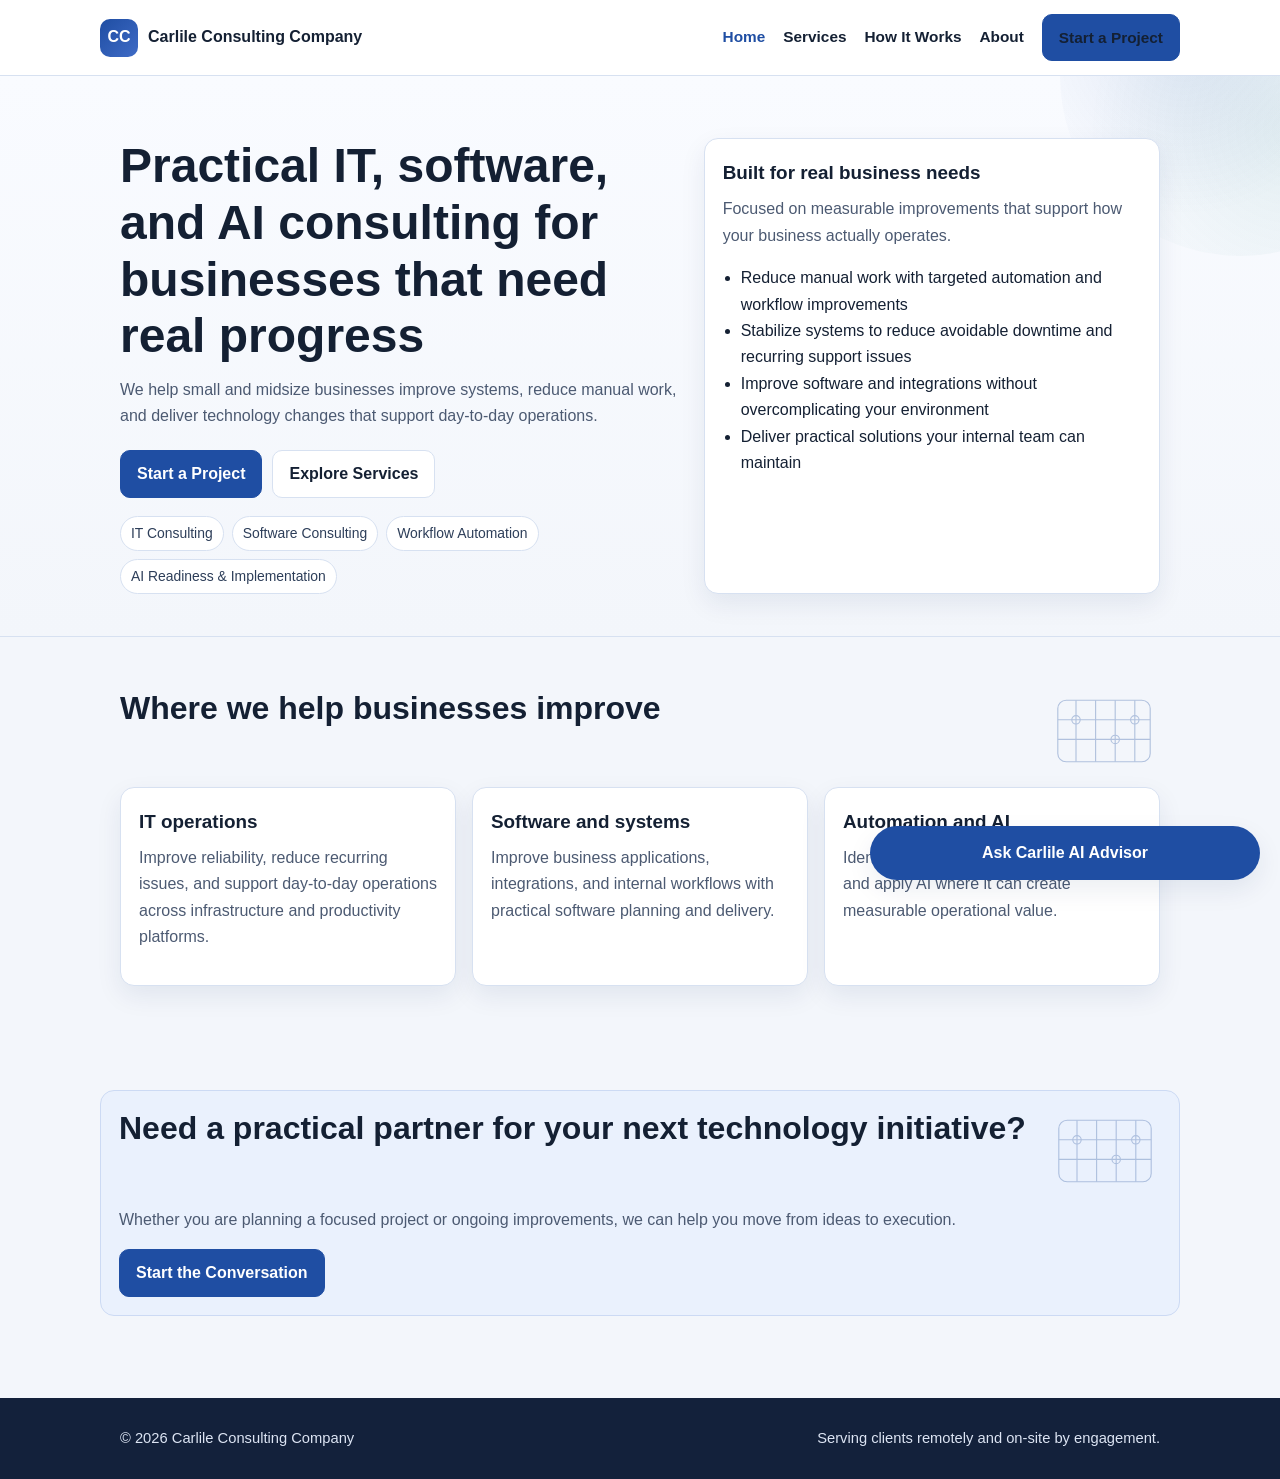
==== commit d758de9e: "Polish AI advisor response rendering and fix favicon reference" ====
--- a/index.html
+++ b/index.html
@@ -10,7 +10,7 @@
   <meta property="og:type" content="website" />
   <meta property="og:url" content="https://www.carlileconsultingcompany.com/" />
   <link rel="canonical" href="https://www.carlileconsultingcompany.com/" />
-  <link rel="icon" href="/favicon.ico" />
+  <link rel="icon" type="image/svg+xml" href="assets/favicon.svg" />
   <link rel="stylesheet" href="assets/styles.css" />
 </head>
 <body>
--- a/assets/styles.css
+++ b/assets/styles.css
@@ -384,3 +384,94 @@
     height: 68px;
   }
 }
+
+.ai-advisor {
+  position: fixed;
+  right: 20px;
+  bottom: 20px;
+  z-index: 80;
+  width: min(390px, calc(100% - 24px));
+}
+
+.ai-advisor__toggle {
+  width: 100%;
+  border: 0;
+  border-radius: 999px;
+  background: var(--brand);
+  color: #fff;
+  font: inherit;
+  font-weight: 700;
+  padding: 14px 18px;
+  box-shadow: var(--shadow);
+  cursor: pointer;
+}
+
+.ai-advisor__panel {
+  margin-top: 10px;
+  background: var(--surface);
+  border: 1px solid var(--line);
+  border-radius: var(--radius);
+  box-shadow: var(--shadow);
+  padding: 14px;
+  max-height: min(80vh, 720px);
+  overflow: auto;
+}
+
+.ai-advisor__header {
+  display: flex;
+  justify-content: space-between;
+  align-items: center;
+  margin-bottom: 10px;
+}
+
+.ai-advisor__header h2 {
+  margin: 0;
+  font-size: 1.2rem;
+}
+
+.ai-advisor__close {
+  border: 1px solid var(--line);
+  border-radius: 8px;
+  background: var(--surface);
+  width: 32px;
+  height: 32px;
+  font-size: 1.3rem;
+  cursor: pointer;
+}
+
+.ai-advisor__intro { margin-bottom: 12px; }
+.ai-advisor__status { margin: 10px 0; color: var(--muted); font-size: 0.95rem; }
+.ai-advisor__response {
+  background: var(--surface-muted);
+  border: 1px solid var(--line);
+  border-radius: 10px;
+  padding: 12px;
+  margin: 10px 0;
+}
+
+.ai-advisor__response h3 {
+  font-size: 1rem;
+  margin-top: 0;
+}
+
+.ai-advisor__response ul { margin: 0 0 10px; padding-left: 18px; }
+
+.ai-advisor__cta {
+  margin: 12px 0;
+}
+
+.ai-advisor__lead-form h3 {
+  margin-top: 8px;
+}
+
+@media (max-width: 640px) {
+  .ai-advisor {
+    right: 12px;
+    bottom: 12px;
+    width: calc(100% - 24px);
+  }
+
+  .ai-advisor__toggle {
+    padding: 13px 16px;
+  }
+}
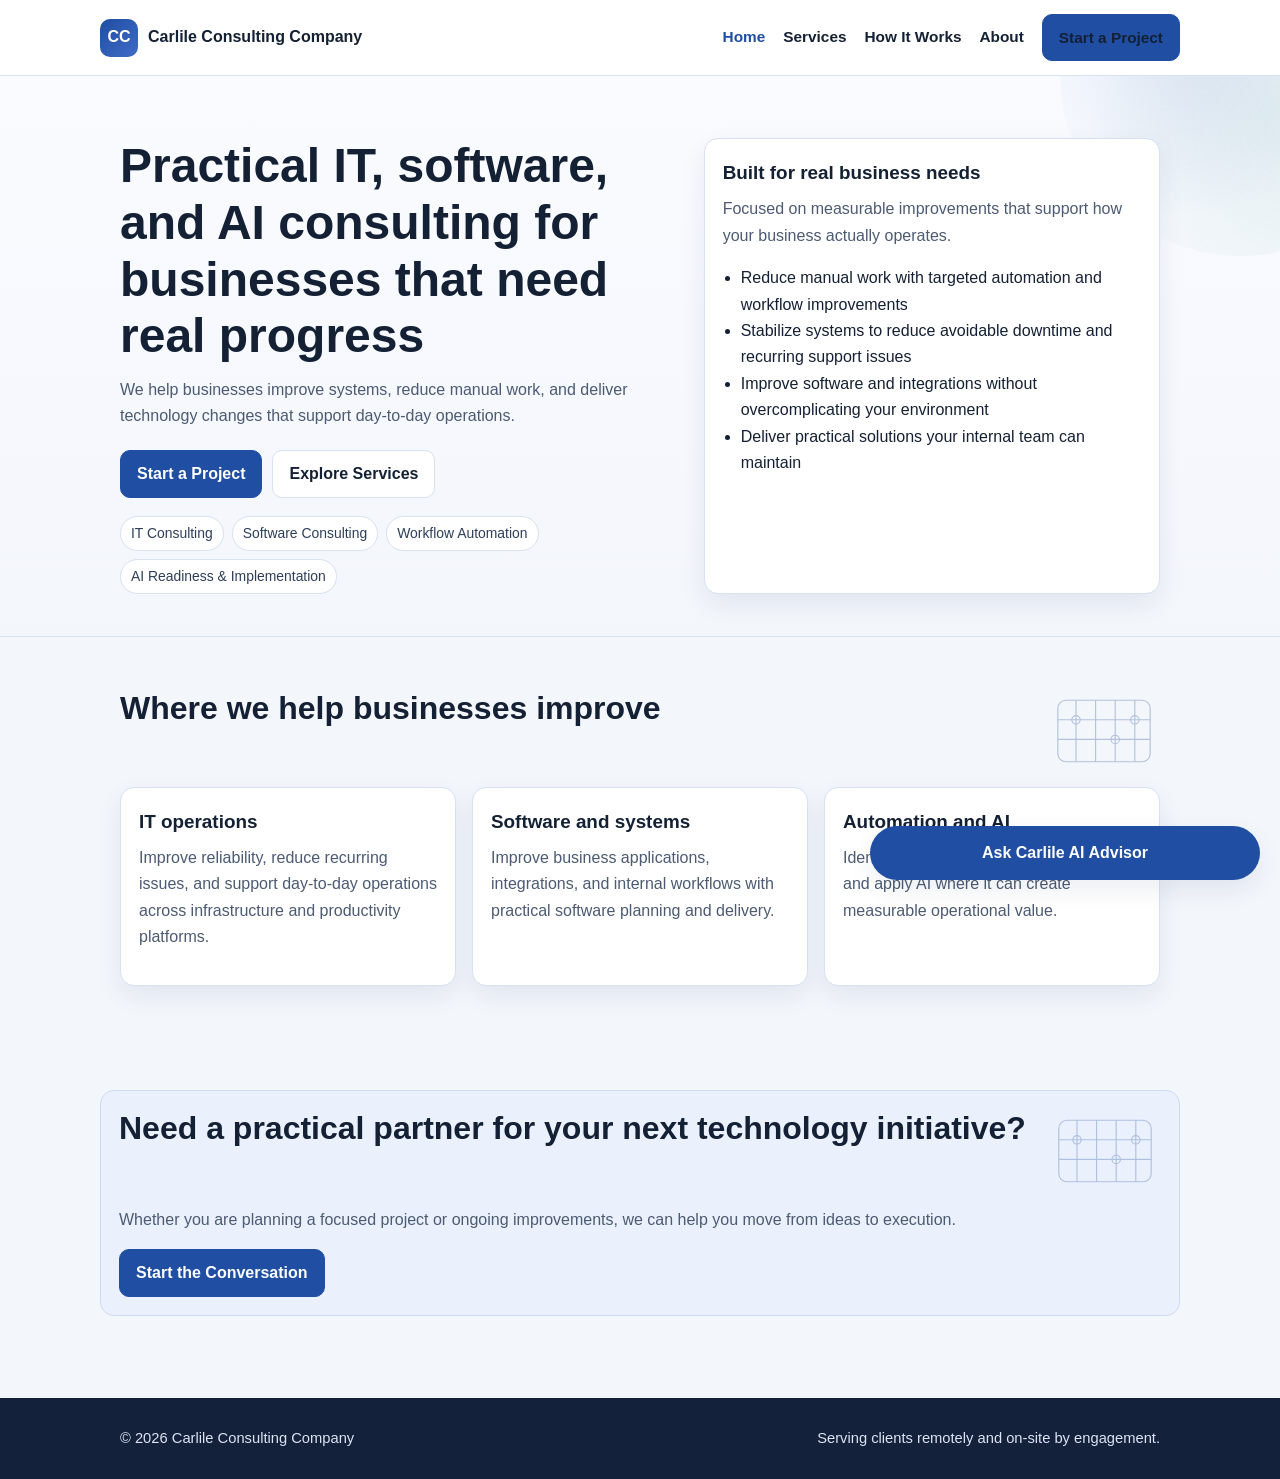
==== commit 3fe3a9ff: "Update hero section description for clarity and conciseness" ====
--- a/index.html
+++ b/index.html
@@ -10,7 +10,7 @@
   <meta property="og:type" content="website" />
   <meta property="og:url" content="https://www.carlileconsultingcompany.com/" />
   <link rel="canonical" href="https://www.carlileconsultingcompany.com/" />
-  <link rel="icon" type="image/svg+xml" href="assets/favicon.svg" />
+  <link rel="icon" href="/favicon.ico" />
   <link rel="stylesheet" href="assets/styles.css" />
 </head>
 <body>
@@ -39,7 +39,7 @@
       <div class="container split">
         <div>
           <h1>Practical IT, software, and AI consulting for businesses that need real progress</h1>
-          <p class="muted">We help small and midsize businesses improve systems, reduce manual work, and deliver technology changes that support day-to-day operations.</p>
+          <p class="muted">We help businesses improve systems, reduce manual work, and deliver technology changes that support day-to-day operations.</p>
           <div class="actions">
             <a class="btn btn-primary" href="contact.html">Start a Project</a>
             <a class="btn" href="services.html">Explore Services</a>
--- a/assets/styles.css
+++ b/assets/styles.css
@@ -457,11 +457,9 @@
 .ai-advisor__response ul { margin: 0 0 10px; padding-left: 18px; }
 
 .ai-advisor__cta {
-  margin: 12px 0;
-}
-
-.ai-advisor__lead-form h3 {
-  margin-top: 8px;
+  margin: 12px 0 4px;
+  padding-top: 8px;
+  border-top: 1px solid var(--line);
 }
 
 @media (max-width: 640px) {
